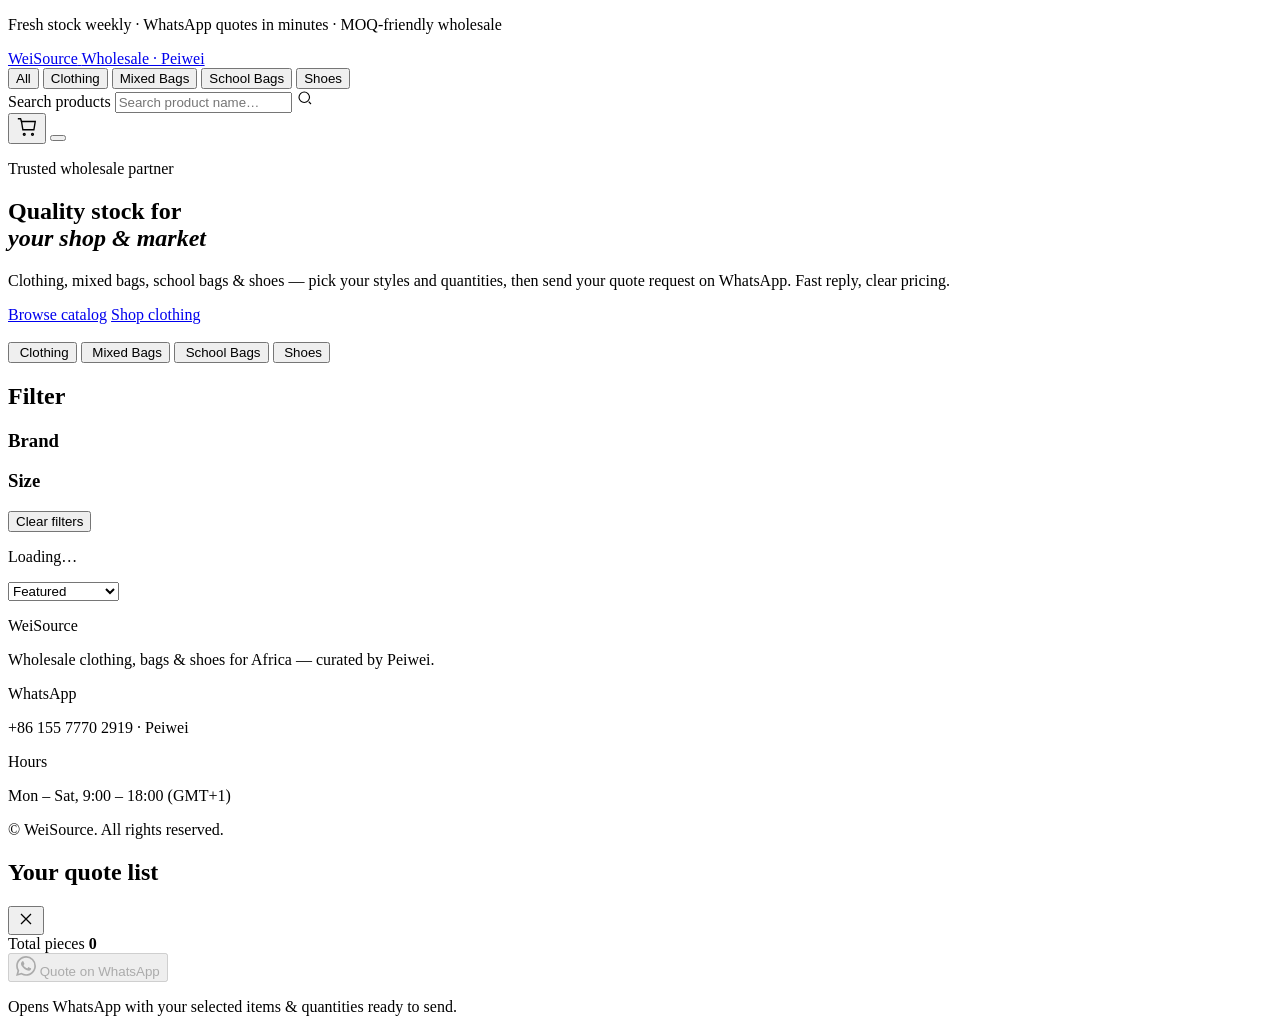
==== index.html @ ade093c3 "Add files via upload Upload catalog" ====
<!DOCTYPE html>
<html lang="en">
<head>
  <meta charset="UTF-8" />
  <meta name="viewport" content="width=device-width, initial-scale=1.0" />
  <meta name="description" content="Wholesale clothing, bags & shoes catalog — browse stock, add to cart, quote on WhatsApp instantly." />
  <title>WeiSource | Wholesale Catalog — Peiwei</title>
  <link rel="preconnect" href="https://fonts.googleapis.com" />
  <link rel="preconnect" href="https://fonts.gstatic.com" crossorigin />
  <link href="https://fonts.googleapis.com/css2?family=Outfit:wght@300;400;500;600;700&family=Playfair+Display:ital,wght@0,500;0,600;1,500&display=swap" rel="stylesheet" />
  <link rel="stylesheet" href="css/main.css" />
</head>
<body>
  <div id="announcement" class="announcement" role="region" aria-label="Promotion">
    <p>Fresh stock weekly · WhatsApp quotes in minutes · MOQ-friendly wholesale</p>
  </div>

  <header class="header" id="header">
    <div class="header__inner">
      <a href="#" class="logo" aria-label="WeiSource home">
        <span class="logo__mark" aria-hidden="true"></span>
        <span class="logo__text">
          <span class="logo__main">WeiSource</span>
          <span class="logo__sub">Wholesale · Peiwei</span>
        </span>
      </a>
      <nav class="nav-categories" aria-label="Categories">
        <button type="button" class="nav-cat is-active" data-category="all">All</button>
        <button type="button" class="nav-cat" data-category="clothing">Clothing</button>
        <button type="button" class="nav-cat" data-category="mixed-bags">Mixed Bags</button>
        <button type="button" class="nav-cat" data-category="school-bags">School Bags</button>
        <button type="button" class="nav-cat" data-category="shoes">Shoes</button>
      </nav>
      <div class="header__actions">
        <div class="search-wrap">
          <label for="search" class="sr-only">Search products</label>
          <input type="search" id="search" class="search" placeholder="Search product name…" autocomplete="off" />
          <svg class="search-icon" width="18" height="18" viewBox="0 0 24 24" fill="none" stroke="currentColor" stroke-width="1.5" aria-hidden="true"><circle cx="11" cy="11" r="7"/><path d="M20 20l-3-3"/></svg>
        </div>
        <button type="button" class="btn-icon cart-trigger" id="cartTrigger" aria-label="Open quote list">
          <svg width="22" height="22" viewBox="0 0 24 24" fill="none" stroke="currentColor" stroke-width="1.5" aria-hidden="true"><path d="M6 6h15l-1.5 9h-12z"/><circle cx="9" cy="20" r="1"/><circle cx="18" cy="20" r="1"/><path d="M6 6L5 3H2"/></svg>
          <span class="cart-badge" id="cartBadge" hidden>0</span>
        </button>
        <button type="button" class="btn-menu" id="menuToggle" aria-label="Open menu" aria-expanded="false">
          <span></span><span></span><span></span>
        </button>
      </div>
    </div>
  </header>

  <main>
    <section class="hero">
      <div class="hero__pattern" aria-hidden="true"></div>
      <div class="hero__content">
        <p class="hero__eyebrow">Trusted wholesale partner</p>
        <h1 class="hero__title">Quality stock for<br /><em>your shop & market</em></h1>
        <p class="hero__desc">Clothing, mixed bags, school bags & shoes — pick your styles and quantities, then send your quote request on WhatsApp. Fast reply, clear pricing.</p>
        <div class="hero__cta">
          <a href="#catalog" class="btn btn--primary">Browse catalog</a>
          <a href="#catalog" class="btn btn--outline" data-category="clothing">Shop clothing</a>
        </div>
      </div>
      <div class="hero__visual" aria-hidden="true">
        <img src="https://images.unsplash.com/photo-1533750349088-c747691be913?w=900&q=80" alt="" loading="eager" />
      </div>
    </section>

    <section class="category-tiles" aria-label="Shop by category">
      <button type="button" class="tile tile--clothing" data-category="clothing">
        <img src="https://images.unsplash.com/photo-1590736960309-badb446fd0d8?w=500&q=70" alt="" />
        <span>Clothing</span>
      </button>
      <button type="button" class="tile tile--mixed" data-category="mixed-bags">
        <img src="https://images.unsplash.com/photo-1590874103328-eac38a683ce7?w=500&q=70" alt="" />
        <span>Mixed Bags</span>
      </button>
      <button type="button" class="tile tile--school" data-category="school-bags">
        <img src="https://images.unsplash.com/photo-1553062407-98eeb64c6a62?w=500&q=70" alt="" />
        <span>School Bags</span>
      </button>
      <button type="button" class="tile tile--shoes" data-category="shoes">
        <img src="https://images.unsplash.com/photo-1542291026-7eec264c27ff?w=500&q=70" alt="" />
        <span>Shoes</span>
      </button>
    </section>

    <section class="catalog" id="catalog">
      <aside class="filters" id="filters">
        <h2 class="filters__title">Filter</h2>
        <div class="filter-group">
          <h3>Brand</h3>
          <div id="brandFilters" class="filter-chips"></div>
        </div>
        <div class="filter-group">
          <h3>Size</h3>
          <div id="sizeFilters" class="filter-chips filter-chips--sizes"></div>
        </div>
        <button type="button" class="btn btn--ghost btn--full" id="clearFilters">Clear filters</button>
      </aside>

      <div class="catalog__main">
        <div class="catalog__toolbar">
          <p class="result-count" id="resultCount">Loading…</p>
          <select id="sortSelect" class="sort-select" aria-label="Sort by">
            <option value="featured">Featured</option>
            <option value="newest">New arrivals</option>
            <option value="name">Name A–Z</option>
            <option value="price">Price (low first)</option>
          </select>
        </div>
        <div class="product-grid" id="productGrid" role="list"></div>
        <p class="empty-state" id="emptyState" hidden>No products match your filters. Try another category or search term.</p>
      </div>
    </section>
  </main>

  <footer class="footer">
    <div class="footer__pattern" aria-hidden="true"></div>
    <div class="footer__grid">
      <div>
        <p class="footer__brand">WeiSource</p>
        <p class="footer__text">Wholesale clothing, bags & shoes for Africa — curated by Peiwei.</p>
      </div>
      <div>
        <p class="footer__label">WhatsApp</p>
        <p>+86 155 7770 2919 · Peiwei</p>
      </div>
      <div>
        <p class="footer__label">Hours</p>
        <p>Mon – Sat, 9:00 – 18:00 (GMT+1)</p>
      </div>
    </div>
    <p class="footer__copy">&copy; <span id="year"></span> WeiSource. All rights reserved.</p>
  </footer>

  <div class="overlay" id="overlay" hidden></div>
  <aside class="cart-drawer" id="cartDrawer" aria-label="Quote list" aria-hidden="true">
    <div class="cart-drawer__head">
      <h2>Your quote list</h2>
      <button type="button" class="btn-icon" id="cartClose" aria-label="Close quote list">
        <svg width="20" height="20" viewBox="0 0 24 24" fill="none" stroke="currentColor" stroke-width="1.5"><path d="M18 6L6 18M6 6l12 12"/></svg>
      </button>
    </div>
    <div class="cart-drawer__body" id="cartItems"></div>
    <div class="cart-drawer__foot">
      <div class="cart-summary">
        <span>Total pieces</span>
        <strong id="cartTotalQty">0</strong>
      </div>
      <button type="button" class="btn btn--whatsapp btn--full" id="whatsappBtn" disabled>
        <svg width="20" height="20" viewBox="0 0 24 24" fill="currentColor" aria-hidden="true"><path d="M17.472 14.382c-.297-.149-1.758-.867-2.03-.967-.273-.099-.471-.148-.67.15-.197.297-.767.966-.94 1.164-.173.199-.347.223-.644.075-.297-.15-1.255-.463-2.39-1.475-.883-.788-1.48-1.761-1.653-2.059-.173-.297-.018-.458.13-.606.134-.133.298-.347.446-.52.149-.174.198-.298.298-.497.099-.198.05-.371-.025-.52-.075-.149-.669-1.612-.916-2.207-.242-.579-.487-.5-.669-.51-.173-.008-.371-.01-.57-.01-.198 0-.52.074-.792.372-.272.297-1.04 1.016-1.04 2.479 0 1.462 1.065 2.875 1.213 3.074.149.198 2.096 3.2 5.077 4.487.709.306 1.262.489 1.694.625.712.227 1.36.195 1.871.118.571-.085 1.758-.719 2.006-1.413.248-.694.248-1.289.173-1.413-.074-.124-.272-.198-.57-.347m-5.421 7.403h-.004a9.87 9.87 0 01-5.031-1.378l-.361-.214-3.741.982.998-3.648-.235-.374a9.86 9.86 0 01-1.51-5.26c.001-5.45 4.436-9.884 9.888-9.884 2.64 0 5.122 1.03 6.988 2.898a9.825 9.825 0 012.893 6.994c-.003 5.45-4.435 9.884-9.885 9.884m8.413-18.297A11.815 11.815 0 0012.05 0C5.495 0 .16 5.335.157 11.892c0 2.096.547 4.142 1.588 5.945L.057 24l6.305-1.654a11.882 11.882 0 005.683 1.448h.005c6.554 0 11.89-5.335 11.893-11.893a11.821 11.821 0 00-3.48-8.413z"/></svg>
        Quote on WhatsApp
      </button>
      <p class="cart-hint">Opens WhatsApp with your selected items & quantities ready to send.</p>
    </div>
  </aside>

  <dialog class="modal" id="productModal" aria-labelledby="modalTitle">
    <div class="modal__inner" id="modalContent"></div>
  </dialog>

  <script src="js/config.js"></script>
  <script src="js/products.js"></script>
  <script src="js/image-utils.js"></script>
  <script src="js/cart.js"></script>
  <script src="js/app.js"></script>
</body>
</html>
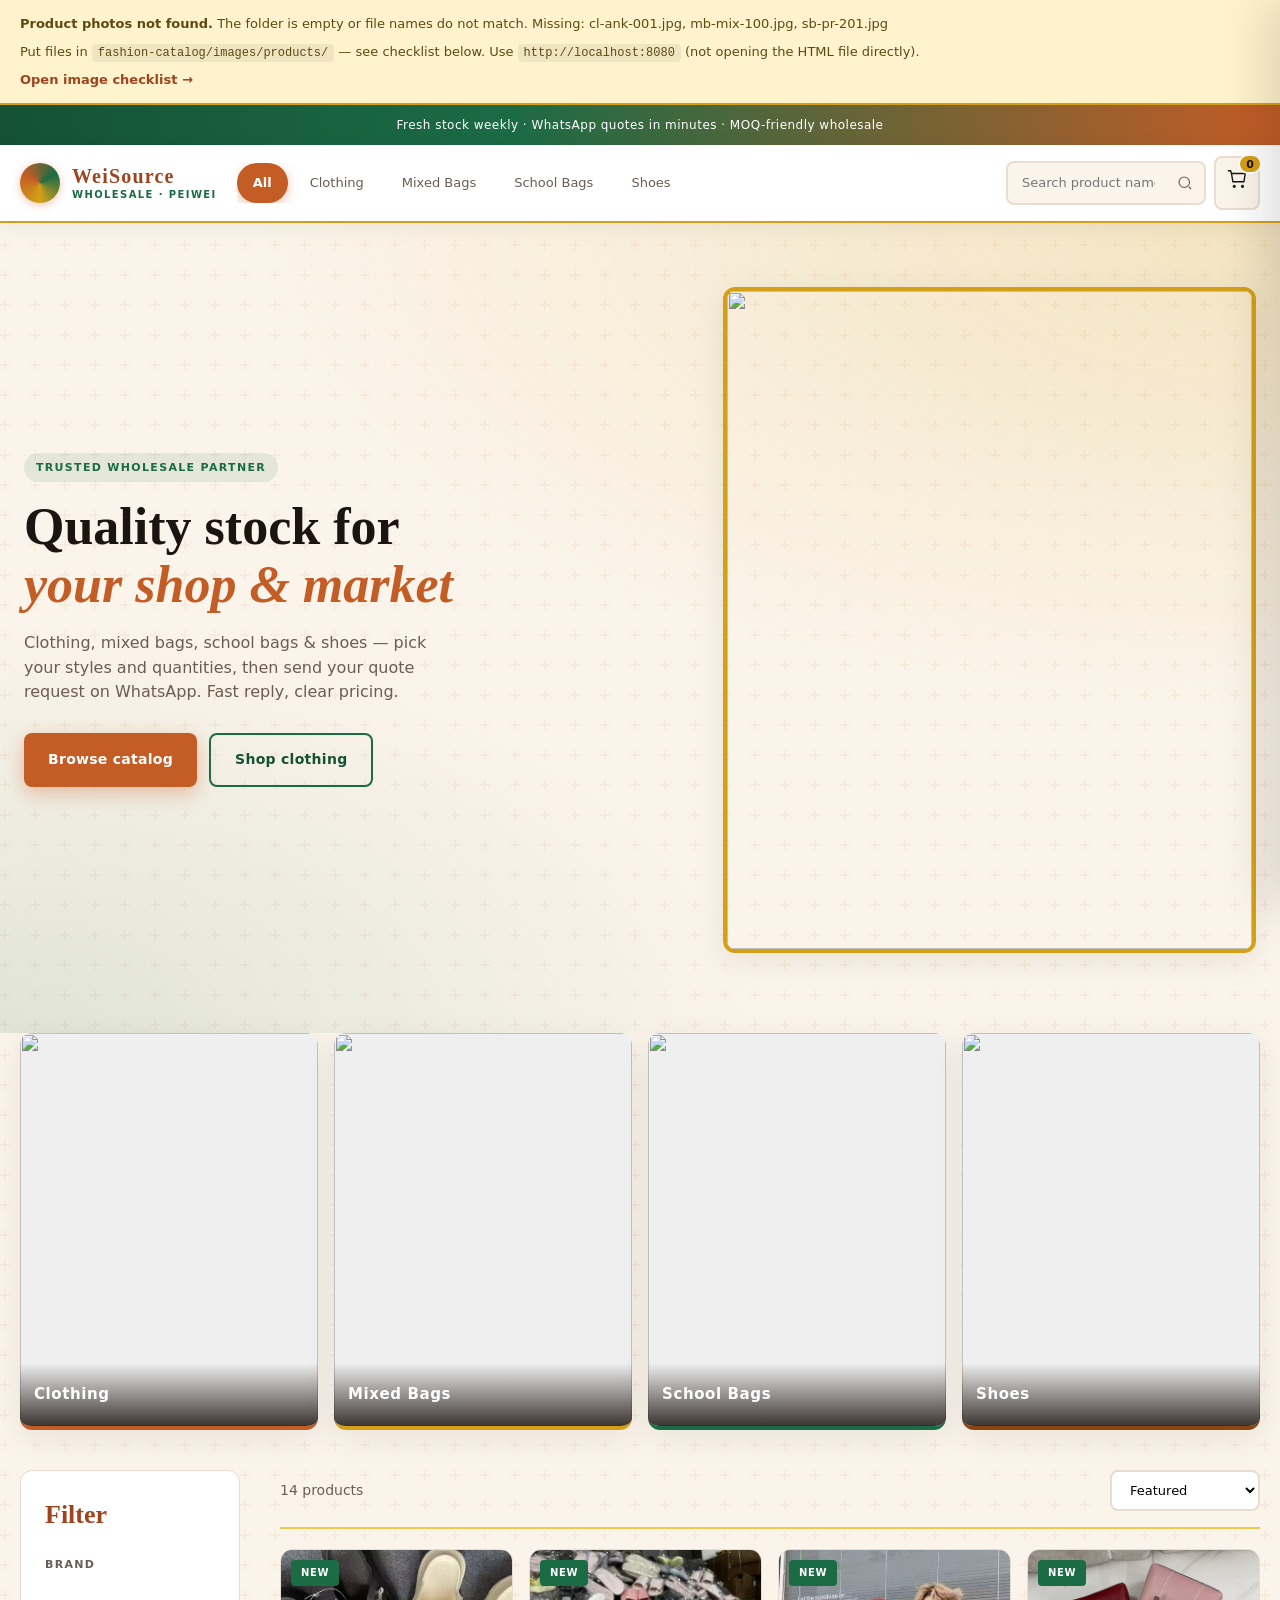
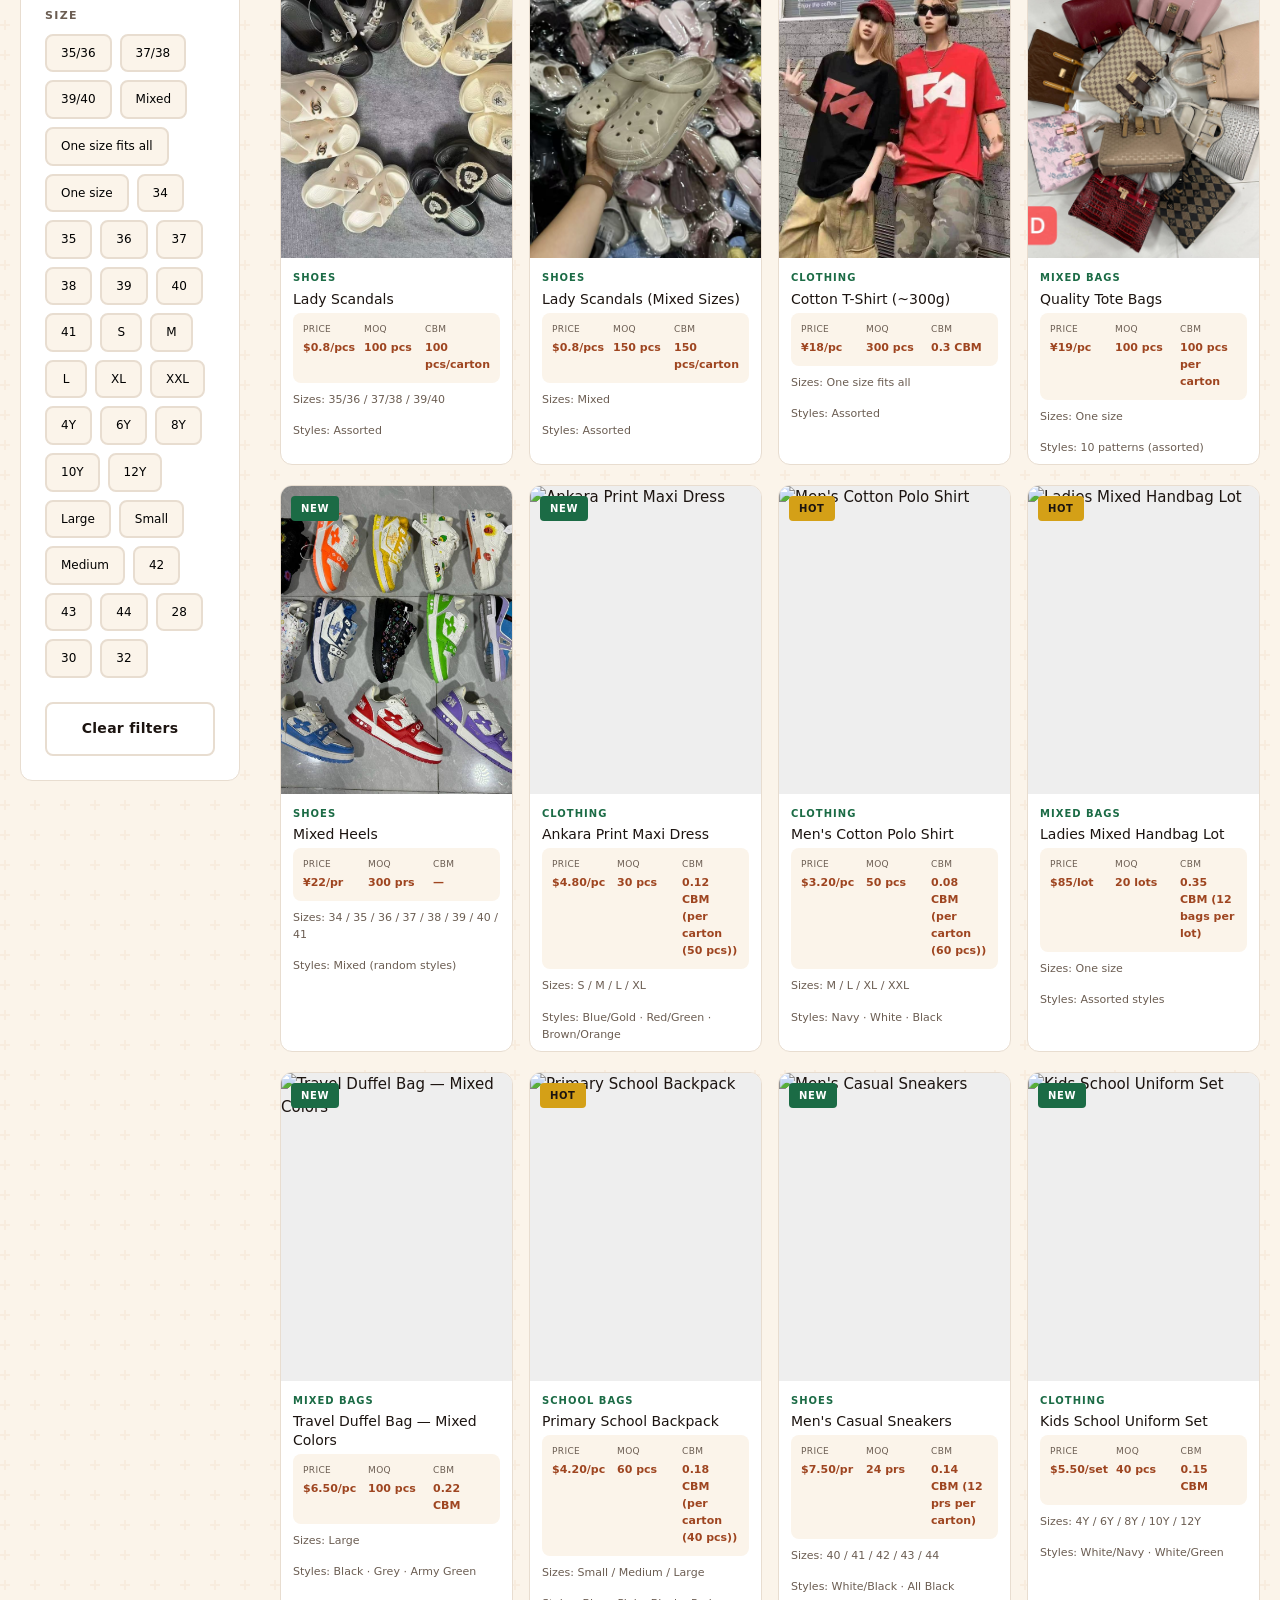
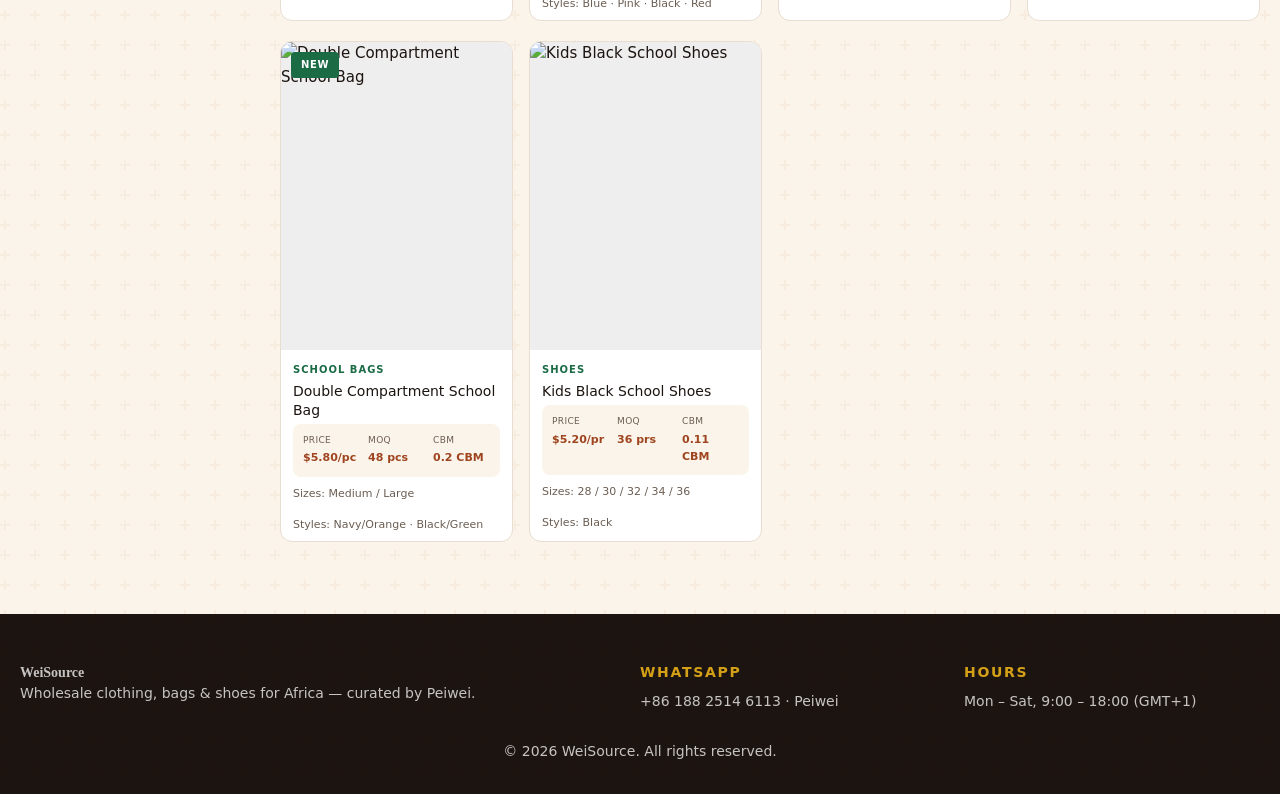
==== commit 5ce9ed33: "Update WhatsApp contact number to +86 18825146113. Co-authored-by: Cursor <cursoragent@cursor.com>" ====
--- a/index.html
+++ b/index.html
@@ -123,7 +123,7 @@
       </div>
       <div>
         <p class="footer__label">WhatsApp</p>
-        <p>+86 155 7770 2919 · Peiwei</p>
+        <p>+86 188 2514 6113 · Peiwei</p>
       </div>
       <div>
         <p class="footer__label">Hours</p>
--- a/css/main.css
+++ b/css/main.css
@@ -0,0 +1,960 @@
+/* MODA SELECT — Wholesale catalog styled for African retail buyers
+   Warm palette, bold accents, mobile-first, WhatsApp-first */
+
+:root {
+  --color-bg: #fbf4ea;
+  --color-surface: #ffffff;
+  --color-ink: #1c1410;
+  --color-muted: #6b5d52;
+  --color-border: #e8ddd0;
+  --color-terracotta: #c45c26;
+  --color-terracotta-dark: #9e4520;
+  --color-gold: #d4a017;
+  --color-gold-light: #f0c84a;
+  --color-green: #1b6b45;
+  --color-green-dark: #145233;
+  --color-whatsapp: #25d366;
+  --color-whatsapp-hover: #1da851;
+  --font-display: "Playfair Display", Georgia, serif;
+  --font-body: "Outfit", system-ui, sans-serif;
+  --header-h: 76px;
+  --announce-h: 40px;
+  --radius: 8px;
+  --radius-lg: 12px;
+  --shadow-card: 0 8px 32px rgba(28, 20, 16, 0.08);
+  --transition: 0.25s cubic-bezier(0.4, 0, 0.2, 1);
+  --pattern: url("data:image/svg+xml,%3Csvg width='60' height='60' viewBox='0 0 60 60' xmlns='http://www.w3.org/2000/svg'%3E%3Cg fill='none' fill-rule='evenodd'%3E%3Cg fill='%23c45c26' fill-opacity='0.06'%3E%3Cpath d='M36 34v-4h-2v4h-4v2h4v4h2v-4h4v-2h-4zm0-30V0h-2v4h-4v2h4v4h2V6h4V4h-4zM6 34v-4H4v4H0v2h4v4h2v-4h4v-2H6zM6 4V0H4v4H0v2h4v4h2V6h4V4H6z'/%3E%3C/g%3E%3C/g%3E%3C/svg%3E");
+}
+
+*, *::before, *::after { box-sizing: border-box; }
+html { scroll-behavior: smooth; }
+body {
+  margin: 0;
+  font-family: var(--font-body);
+  font-size: 15px;
+  line-height: 1.55;
+  color: var(--color-ink);
+  background: var(--color-bg);
+  background-image: var(--pattern);
+  -webkit-font-smoothing: antialiased;
+}
+img { max-width: 100%; display: block; }
+button, input, select { font: inherit; }
+a { color: inherit; text-decoration: none; }
+.sr-only {
+  position: absolute; width: 1px; height: 1px;
+  padding: 0; margin: -1px; overflow: hidden;
+  clip: rect(0,0,0,0); border: 0;
+}
+
+/* Promo strip */
+.announcement {
+  background: linear-gradient(90deg, var(--color-green-dark), var(--color-green) 40%, var(--color-terracotta));
+  color: #fff;
+  text-align: center;
+  font-size: 12px;
+  font-weight: 500;
+  letter-spacing: 0.04em;
+  padding: 10px 16px;
+  min-height: var(--announce-h);
+  display: flex;
+  align-items: center;
+  justify-content: center;
+}
+.announcement p { margin: 0; }
+
+.image-alert {
+  background: #fff3cd;
+  color: #5c4a12;
+  border-bottom: 2px solid #d4a017;
+  padding: 14px 20px;
+  font-size: 13px;
+  line-height: 1.5;
+}
+.image-alert p { margin: 0 0 8px; }
+.image-alert p:last-child { margin-bottom: 0; }
+.image-alert code {
+  background: rgba(0,0,0,0.06);
+  padding: 2px 6px;
+  border-radius: 4px;
+  font-size: 12px;
+}
+.image-alert a { color: var(--color-terracotta-dark); font-weight: 600; }
+
+.product-card__img-wrap img.img--missing,
+.modal__gallery img.img--missing {
+  object-fit: contain;
+  background: var(--color-bg);
+}
+
+/* Header */
+.header {
+  position: sticky;
+  top: 0;
+  z-index: 100;
+  background: rgba(255, 255, 255, 0.96);
+  backdrop-filter: blur(10px);
+  border-bottom: 2px solid var(--color-gold);
+  box-shadow: 0 4px 20px rgba(28, 20, 16, 0.06);
+}
+.header__inner {
+  max-width: 1400px;
+  margin: 0 auto;
+  padding: 0 20px;
+  height: var(--header-h);
+  display: flex;
+  align-items: center;
+  gap: 20px;
+}
+.logo {
+  display: flex;
+  align-items: center;
+  gap: 12px;
+  flex-shrink: 0;
+}
+.logo__mark {
+  width: 40px;
+  height: 40px;
+  border-radius: 50%;
+  background: conic-gradient(from 180deg, var(--color-gold), var(--color-terracotta), var(--color-green), var(--color-gold));
+  box-shadow: 0 2px 8px rgba(196, 92, 38, 0.35);
+}
+.logo__text { display: flex; flex-direction: column; }
+.logo__main {
+  font-family: var(--font-display);
+  font-size: 20px;
+  font-weight: 600;
+  letter-spacing: 0.06em;
+  line-height: 1.1;
+  color: var(--color-terracotta-dark);
+}
+.logo__sub {
+  font-size: 10px;
+  font-weight: 600;
+  letter-spacing: 0.14em;
+  text-transform: uppercase;
+  color: var(--color-green);
+}
+
+.nav-categories {
+  display: none;
+  gap: 6px;
+  flex: 1;
+  overflow-x: auto;
+  scrollbar-width: none;
+}
+.nav-categories::-webkit-scrollbar { display: none; }
+@media (min-width: 900px) { .nav-categories { display: flex; } }
+
+.nav-cat {
+  background: transparent;
+  border: none;
+  padding: 10px 16px;
+  font-size: 13px;
+  font-weight: 500;
+  color: var(--color-muted);
+  cursor: pointer;
+  white-space: nowrap;
+  border-radius: 999px;
+  transition: all var(--transition);
+}
+.nav-cat:hover {
+  color: var(--color-terracotta);
+  background: rgba(196, 92, 38, 0.08);
+}
+.nav-cat.is-active {
+  color: #fff;
+  background: var(--color-terracotta);
+  font-weight: 600;
+  box-shadow: 0 4px 12px rgba(196, 92, 38, 0.35);
+}
+
+.header__actions {
+  margin-left: auto;
+  display: flex;
+  align-items: center;
+  gap: 8px;
+}
+.search-wrap { position: relative; display: none; }
+@media (min-width: 640px) { .search-wrap { display: block; } }
+.search {
+  width: 200px;
+  padding: 10px 36px 10px 14px;
+  border: 2px solid var(--color-border);
+  background: var(--color-bg);
+  border-radius: var(--radius);
+  font-size: 13px;
+}
+.search:focus {
+  outline: none;
+  border-color: var(--color-gold);
+  background: #fff;
+}
+.search-icon {
+  position: absolute;
+  right: 12px;
+  top: 50%;
+  transform: translateY(-50%);
+  color: var(--color-muted);
+  pointer-events: none;
+}
+
+.btn-icon {
+  position: relative;
+  background: var(--color-bg);
+  border: 2px solid var(--color-border);
+  border-radius: var(--radius);
+  padding: 10px;
+  cursor: pointer;
+  color: var(--color-ink);
+  transition: border-color var(--transition);
+}
+.btn-icon:hover { border-color: var(--color-terracotta); }
+.cart-badge {
+  position: absolute;
+  top: -4px;
+  right: -4px;
+  min-width: 20px;
+  height: 20px;
+  padding: 0 6px;
+  background: var(--color-gold);
+  color: var(--color-ink);
+  font-size: 11px;
+  font-weight: 700;
+  border-radius: 99px;
+  display: flex;
+  align-items: center;
+  justify-content: center;
+  border: 2px solid #fff;
+}
+
+.btn-menu {
+  display: flex;
+  flex-direction: column;
+  gap: 5px;
+  background: var(--color-terracotta);
+  border: none;
+  border-radius: var(--radius);
+  padding: 12px 10px;
+  cursor: pointer;
+}
+.btn-menu span {
+  display: block;
+  width: 20px;
+  height: 2px;
+  background: #fff;
+  border-radius: 1px;
+}
+@media (min-width: 900px) { .btn-menu { display: none; } }
+
+/* Hero */
+.hero {
+  position: relative;
+  max-width: 1400px;
+  margin: 0 auto;
+  padding: 40px 20px 56px;
+  display: grid;
+  gap: 32px;
+  align-items: center;
+  overflow: hidden;
+}
+.hero__pattern {
+  position: absolute;
+  inset: 0;
+  background:
+    radial-gradient(ellipse 80% 60% at 100% 0%, rgba(212, 160, 23, 0.2), transparent),
+    radial-gradient(ellipse 60% 50% at 0% 100%, rgba(27, 107, 69, 0.12), transparent);
+  pointer-events: none;
+}
+@media (min-width: 900px) {
+  .hero {
+    grid-template-columns: 1.1fr 0.9fr;
+    padding: 64px 24px 80px;
+    gap: 48px;
+  }
+}
+.hero__content { position: relative; z-index: 1; }
+.hero__eyebrow {
+  display: inline-block;
+  font-size: 11px;
+  font-weight: 600;
+  letter-spacing: 0.12em;
+  text-transform: uppercase;
+  color: var(--color-green);
+  background: rgba(27, 107, 69, 0.1);
+  padding: 6px 12px;
+  border-radius: 999px;
+  margin: 0 0 16px;
+}
+.hero__title {
+  font-family: var(--font-display);
+  font-size: clamp(32px, 6vw, 52px);
+  font-weight: 600;
+  line-height: 1.12;
+  margin: 0 0 16px;
+  color: var(--color-ink);
+}
+.hero__title em {
+  font-style: italic;
+  color: var(--color-terracotta);
+}
+.hero__desc {
+  color: var(--color-muted);
+  max-width: 440px;
+  margin: 0 0 28px;
+  font-size: 16px;
+}
+.hero__cta { display: flex; flex-wrap: wrap; gap: 12px; }
+.hero__visual {
+  position: relative;
+  z-index: 1;
+  aspect-ratio: 4/5;
+  overflow: hidden;
+  border-radius: var(--radius-lg);
+  box-shadow: var(--shadow-card);
+  border: 4px solid var(--color-gold);
+}
+.hero__visual img {
+  width: 100%;
+  height: 100%;
+  object-fit: cover;
+}
+
+/* Category tiles */
+.category-tiles {
+  max-width: 1400px;
+  margin: 0 auto 40px;
+  padding: 0 20px;
+  display: grid;
+  grid-template-columns: repeat(2, 1fr);
+  gap: 12px;
+}
+@media (min-width: 768px) {
+  .category-tiles {
+    grid-template-columns: repeat(4, 1fr);
+    gap: 16px;
+  }
+}
+.tile {
+  position: relative;
+  border: none;
+  padding: 0;
+  cursor: pointer;
+  overflow: hidden;
+  aspect-ratio: 3/4;
+  border-radius: var(--radius-lg);
+  box-shadow: var(--shadow-card);
+  transition: transform var(--transition);
+}
+.tile:hover { transform: translateY(-4px); }
+.tile img {
+  width: 100%;
+  height: 100%;
+  object-fit: cover;
+  transition: transform 0.5s ease;
+}
+.tile:hover img { transform: scale(1.06); }
+.tile span {
+  position: absolute;
+  bottom: 0;
+  left: 0;
+  right: 0;
+  padding: 20px 14px;
+  background: linear-gradient(transparent, rgba(28, 20, 16, 0.85));
+  color: #fff;
+  font-size: 15px;
+  font-weight: 600;
+  letter-spacing: 0.04em;
+  text-align: left;
+}
+.tile--clothing { border-bottom: 4px solid var(--color-terracotta); }
+.tile--mixed { border-bottom: 4px solid var(--color-gold); }
+.tile--school { border-bottom: 4px solid var(--color-green); }
+.tile--shoes { border-bottom: 4px solid #8b4513; }
+
+/* Buttons */
+.btn {
+  display: inline-flex;
+  align-items: center;
+  justify-content: center;
+  gap: 8px;
+  padding: 14px 24px;
+  font-size: 14px;
+  font-weight: 600;
+  letter-spacing: 0.02em;
+  border: none;
+  border-radius: var(--radius);
+  cursor: pointer;
+  transition: all var(--transition);
+}
+.btn--primary {
+  background: var(--color-terracotta);
+  color: #fff;
+  box-shadow: 0 6px 20px rgba(196, 92, 38, 0.35);
+}
+.btn--primary:hover {
+  background: var(--color-terracotta-dark);
+  transform: translateY(-1px);
+}
+.btn--outline {
+  background: transparent;
+  color: var(--color-green-dark);
+  border: 2px solid var(--color-green);
+}
+.btn--outline:hover {
+  background: var(--color-green);
+  color: #fff;
+}
+.btn--ghost {
+  background: transparent;
+  border: 2px solid var(--color-border);
+  color: var(--color-ink);
+}
+.btn--ghost:hover { border-color: var(--color-terracotta); color: var(--color-terracotta); }
+.btn--whatsapp {
+  background: var(--color-whatsapp);
+  color: #fff;
+  font-size: 15px;
+  padding: 16px 24px;
+  box-shadow: 0 6px 24px rgba(37, 211, 102, 0.4);
+}
+.btn--whatsapp:hover:not(:disabled) {
+  background: var(--color-whatsapp-hover);
+  transform: translateY(-1px);
+}
+.btn--whatsapp:disabled { opacity: 0.5; cursor: not-allowed; transform: none; }
+.btn--full { width: 100%; }
+.btn--sm { padding: 10px 14px; font-size: 12px; }
+
+/* Catalog */
+.catalog {
+  max-width: 1400px;
+  margin: 0 auto;
+  padding: 0 20px 72px;
+  display: grid;
+  gap: 28px;
+}
+@media (min-width: 1024px) {
+  .catalog { grid-template-columns: 220px 1fr; gap: 40px; }
+}
+
+.filters {
+  background: var(--color-surface);
+  padding: 24px;
+  border-radius: var(--radius-lg);
+  border: 1px solid var(--color-border);
+  height: fit-content;
+}
+.filters__title {
+  font-family: var(--font-display);
+  font-size: 26px;
+  font-weight: 600;
+  margin: 0 0 20px;
+  color: var(--color-terracotta-dark);
+}
+.filter-group { margin-bottom: 24px; }
+.filter-group h3 {
+  font-size: 11px;
+  font-weight: 600;
+  letter-spacing: 0.12em;
+  text-transform: uppercase;
+  color: var(--color-muted);
+  margin: 0 0 10px;
+}
+.filter-chips { display: flex; flex-wrap: wrap; gap: 8px; }
+.chip {
+  padding: 8px 14px;
+  font-size: 12px;
+  font-weight: 500;
+  border: 2px solid var(--color-border);
+  background: var(--color-bg);
+  border-radius: 999px;
+  cursor: pointer;
+  transition: all var(--transition);
+}
+.chip:hover { border-color: var(--color-gold); }
+.chip.is-active {
+  background: var(--color-green);
+  color: #fff;
+  border-color: var(--color-green);
+}
+.filter-chips--sizes .chip { min-width: 42px; text-align: center; border-radius: var(--radius); }
+
+.catalog__toolbar {
+  display: flex;
+  justify-content: space-between;
+  align-items: center;
+  margin-bottom: 20px;
+  padding-bottom: 16px;
+  border-bottom: 2px solid var(--color-gold-light);
+}
+.result-count { margin: 0; font-size: 14px; font-weight: 500; color: var(--color-muted); }
+.sort-select {
+  padding: 10px 14px;
+  border: 2px solid var(--color-border);
+  background: var(--color-surface);
+  border-radius: var(--radius);
+  font-size: 13px;
+  font-weight: 500;
+  cursor: pointer;
+}
+
+/* Product grid */
+.product-grid {
+  display: grid;
+  grid-template-columns: repeat(2, 1fr);
+  gap: 16px 12px;
+}
+@media (min-width: 640px) {
+  .product-grid { grid-template-columns: repeat(3, 1fr); gap: 20px 16px; }
+}
+@media (min-width: 1200px) {
+  .product-grid { grid-template-columns: repeat(4, 1fr); }
+}
+
+.product-card {
+  background: var(--color-surface);
+  border-radius: var(--radius-lg);
+  overflow: hidden;
+  cursor: pointer;
+  border: 1px solid var(--color-border);
+  transition: box-shadow var(--transition), transform var(--transition);
+}
+.product-card:hover {
+  box-shadow: var(--shadow-card);
+  transform: translateY(-2px);
+}
+.product-card__img-wrap {
+  position: relative;
+  aspect-ratio: 3/4;
+  overflow: hidden;
+  background: #eee;
+}
+.product-card__img-wrap img {
+  width: 100%;
+  height: 100%;
+  object-fit: cover;
+  transition: transform 0.5s ease;
+}
+.product-card:hover .product-card__img-wrap img { transform: scale(1.04); }
+.product-card__badge {
+  position: absolute;
+  top: 10px;
+  left: 10px;
+  padding: 5px 10px;
+  font-size: 10px;
+  font-weight: 700;
+  letter-spacing: 0.06em;
+  text-transform: uppercase;
+  background: var(--color-gold);
+  color: var(--color-ink);
+  border-radius: 4px;
+}
+.product-card__badge--new { background: var(--color-green); color: #fff; }
+.product-card__quick {
+  position: absolute;
+  bottom: 12px;
+  left: 12px;
+  right: 12px;
+  opacity: 0;
+  transform: translateY(8px);
+  transition: all var(--transition);
+}
+.product-card:hover .product-card__quick { opacity: 1; transform: translateY(0); }
+@media (max-width: 639px) {
+  .product-card__quick {
+    opacity: 1;
+    transform: none;
+    position: absolute;
+    bottom: 12px;
+    left: 12px;
+    right: 12px;
+    padding: 0;
+  }
+  .product-card__img-wrap { margin-bottom: 0; }
+  .product-card__img-wrap img {
+    width: 100%;
+    height: 100%;
+    object-fit: cover;
+  }
+}
+
+.product-card__cat {
+  font-size: 10px;
+  font-weight: 600;
+  letter-spacing: 0.1em;
+  text-transform: uppercase;
+  color: var(--color-green);
+  margin: 12px 12px 4px;
+}
+.product-card__specs {
+  display: grid;
+  grid-template-columns: repeat(3, 1fr);
+  gap: 6px 8px;
+  margin: 0 12px 8px;
+  padding: 10px;
+  background: var(--color-bg);
+  border-radius: var(--radius);
+  font-size: 11px;
+}
+.product-card__specs dt {
+  color: var(--color-muted);
+  font-weight: 500;
+  text-transform: uppercase;
+  letter-spacing: 0.04em;
+  font-size: 9px;
+}
+.product-card__specs dd {
+  margin: 2px 0 0;
+  font-weight: 600;
+  color: var(--color-terracotta-dark);
+}
+.product-card__colors {
+  font-size: 11px;
+  color: var(--color-muted);
+  margin: 0 12px 8px;
+}
+.product-card__remarks {
+  font-size: 11px;
+  font-style: italic;
+  color: var(--color-terracotta);
+  margin: 0 12px 14px;
+  padding: 0 12px;
+}
+.modal__remarks {
+  font-size: 13px;
+  color: var(--color-muted);
+  margin: -8px 0 16px;
+  padding: 10px 12px;
+  background: rgba(196, 92, 38, 0.08);
+  border-radius: var(--radius);
+  border-left: 3px solid var(--color-terracotta);
+}
+.product-card__name {
+  font-size: 14px;
+  font-weight: 500;
+  margin: 0 12px 4px;
+  line-height: 1.35;
+}
+.product-card__sku {
+  font-size: 11px;
+  color: var(--color-muted);
+  margin: 0 12px 4px;
+}
+.product-card__sizes {
+  font-size: 11px;
+  color: var(--color-muted);
+  margin: 0 12px 14px;
+}
+
+.empty-state {
+  grid-column: 1 / -1;
+  text-align: center;
+  padding: 48px 20px;
+  color: var(--color-muted);
+  background: var(--color-surface);
+  border-radius: var(--radius-lg);
+}
+
+/* Footer */
+.footer {
+  position: relative;
+  background: var(--color-ink);
+  color: #fff;
+  padding: 48px 20px 32px;
+  overflow: hidden;
+}
+.footer__pattern {
+  position: absolute;
+  inset: 0;
+  opacity: 0.08;
+  background: var(--pattern);
+}
+.footer__grid {
+  position: relative;
+  max-width: 1400px;
+  margin: 0 auto 28px;
+  display: grid;
+  gap: 28px;
+}
+@media (min-width: 768px) {
+  .footer__grid { grid-template-columns: 2fr 1fr 1fr; }
+}
+.footer__brand {
+  font-family: var(--font-display);
+  font-size: 28px;
+  font-weight: 600;
+  margin: 0 0 8px;
+  color: var(--color-gold-light);
+}
+.footer__text, .footer p { margin: 0; font-size: 14px; color: rgba(255,255,255,0.75); }
+.footer__label {
+  font-size: 11px;
+  font-weight: 600;
+  letter-spacing: 0.12em;
+  text-transform: uppercase;
+  color: var(--color-gold) !important;
+  margin-bottom: 8px !important;
+}
+.footer__copy {
+  position: relative;
+  max-width: 1400px;
+  margin: 0 auto;
+  font-size: 12px;
+  color: rgba(255,255,255,0.45);
+  text-align: center;
+}
+
+/* Cart drawer */
+.overlay {
+  position: fixed;
+  inset: 0;
+  background: rgba(28, 20, 16, 0.5);
+  z-index: 200;
+  opacity: 0;
+  transition: opacity var(--transition);
+}
+.overlay.is-visible { opacity: 1; }
+
+.cart-drawer {
+  position: fixed;
+  top: 0;
+  right: 0;
+  width: min(420px, 100vw);
+  height: 100vh;
+  height: 100dvh;
+  background: var(--color-surface);
+  z-index: 201;
+  display: flex;
+  flex-direction: column;
+  transform: translateX(100%);
+  transition: transform var(--transition);
+  box-shadow: -12px 0 48px rgba(28, 20, 16, 0.15);
+}
+.cart-drawer.is-open { transform: translateX(0); }
+.cart-drawer__head {
+  display: flex;
+  justify-content: space-between;
+  align-items: center;
+  padding: 20px 24px;
+  border-bottom: 2px solid var(--color-gold-light);
+  background: linear-gradient(180deg, rgba(212, 160, 23, 0.12), transparent);
+}
+.cart-drawer__head h2 {
+  font-family: var(--font-display);
+  font-size: 26px;
+  font-weight: 600;
+  margin: 0;
+  color: var(--color-terracotta-dark);
+}
+.cart-drawer__body {
+  flex: 1;
+  overflow-y: auto;
+  padding: 16px 24px;
+}
+.cart-drawer__foot {
+  padding: 20px 24px 28px;
+  border-top: 2px solid var(--color-border);
+  background: var(--color-bg);
+}
+.cart-summary {
+  display: flex;
+  justify-content: space-between;
+  margin-bottom: 14px;
+  font-size: 15px;
+  font-weight: 500;
+}
+.cart-hint {
+  font-size: 12px;
+  color: var(--color-muted);
+  text-align: center;
+  margin: 12px 0 0;
+}
+
+.cart-item {
+  display: grid;
+  grid-template-columns: 72px 1fr;
+  gap: 12px;
+  padding: 16px 0;
+  border-bottom: 1px solid var(--color-border);
+}
+.cart-item__img {
+  aspect-ratio: 3/4;
+  object-fit: cover;
+  border-radius: var(--radius);
+  background: #eee;
+}
+.cart-item__cat { font-size: 10px; font-weight: 600; letter-spacing: 0.08em; text-transform: uppercase; color: var(--color-green); }
+.cart-item__price { font-size: 11px; color: var(--color-muted); margin: 4px 0 0; }
+.cart-item__name { font-size: 14px; font-weight: 500; margin: 4px 0; }
+.cart-item__meta { font-size: 12px; color: var(--color-muted); }
+.cart-item__controls {
+  display: flex;
+  align-items: center;
+  gap: 8px;
+  margin-top: 10px;
+}
+.qty-btn {
+  width: 32px;
+  height: 32px;
+  border: 2px solid var(--color-border);
+  background: var(--color-surface);
+  border-radius: var(--radius);
+  cursor: pointer;
+  font-size: 16px;
+  line-height: 1;
+  font-weight: 600;
+}
+.qty-btn:hover { border-color: var(--color-terracotta); color: var(--color-terracotta); }
+.cart-item__qty { min-width: 28px; text-align: center; font-size: 14px; font-weight: 600; }
+.cart-item__remove {
+  margin-left: auto;
+  background: none;
+  border: none;
+  font-size: 12px;
+  font-weight: 500;
+  color: var(--color-terracotta);
+  cursor: pointer;
+  text-decoration: underline;
+}
+.cart-empty {
+  text-align: center;
+  padding: 48px 16px;
+  color: var(--color-muted);
+}
+
+/* Modal */
+.modal {
+  border: none;
+  padding: 0;
+  max-width: 920px;
+  width: calc(100% - 24px);
+  background: transparent;
+  border-radius: var(--radius-lg);
+}
+.modal::backdrop { background: rgba(28, 20, 16, 0.6); }
+.modal__inner {
+  position: relative;
+  background: var(--color-surface);
+  display: grid;
+  max-height: 90vh;
+  max-height: 90dvh;
+  overflow: auto;
+  border-radius: var(--radius-lg);
+  border: 3px solid var(--color-gold);
+}
+@media (min-width: 768px) {
+  .modal__inner { grid-template-columns: 1fr 1fr; }
+}
+.modal__gallery img {
+  width: 100%;
+  aspect-ratio: 3/4;
+  object-fit: cover;
+}
+.modal__info { padding: 28px; }
+.modal__close {
+  position: absolute;
+  top: 12px;
+  right: 12px;
+  background: var(--color-terracotta);
+  color: #fff;
+  border: none;
+  width: 40px;
+  height: 40px;
+  border-radius: 50%;
+  cursor: pointer;
+  font-size: 22px;
+  line-height: 1;
+  z-index: 2;
+  box-shadow: var(--shadow-card);
+}
+.modal__cat {
+  font-size: 11px;
+  font-weight: 600;
+  letter-spacing: 0.1em;
+  text-transform: uppercase;
+  color: var(--color-green);
+}
+.modal__specs {
+  display: grid;
+  grid-template-columns: 1fr 1fr;
+  gap: 12px 16px;
+  margin: 0 0 20px;
+  padding: 14px;
+  background: var(--color-bg);
+  border-radius: var(--radius);
+  font-size: 13px;
+}
+.modal__specs dt {
+  font-size: 10px;
+  font-weight: 600;
+  text-transform: uppercase;
+  letter-spacing: 0.06em;
+  color: var(--color-muted);
+}
+.modal__specs dd {
+  margin: 4px 0 0;
+  font-weight: 600;
+}
+.modal__hint {
+  font-weight: 400;
+  text-transform: none;
+  letter-spacing: 0;
+  color: var(--color-muted);
+  font-size: 12px;
+}
+.modal__moq-note {
+  font-size: 12px;
+  color: var(--color-terracotta);
+  margin: 8px 0 0;
+}
+.modal__title {
+  font-family: var(--font-display);
+  font-size: 28px;
+  font-weight: 600;
+  margin: 8px 0 12px;
+  color: var(--color-ink);
+}
+.modal__desc { color: var(--color-muted); font-size: 14px; margin-bottom: 20px; }
+.modal__field { margin-bottom: 18px; }
+.modal__field label {
+  display: block;
+  font-size: 11px;
+  font-weight: 600;
+  letter-spacing: 0.08em;
+  text-transform: uppercase;
+  margin-bottom: 8px;
+  color: var(--color-muted);
+}
+.size-picker, .color-picker { display: flex; flex-wrap: wrap; gap: 8px; }
+.size-opt, .color-opt {
+  min-width: 44px;
+  padding: 10px 14px;
+  border: 2px solid var(--color-border);
+  background: var(--color-bg);
+  border-radius: var(--radius);
+  cursor: pointer;
+  font-size: 13px;
+  font-weight: 500;
+}
+.size-opt.is-selected, .color-opt.is-selected {
+  border-color: var(--color-terracotta);
+  background: var(--color-terracotta);
+  color: #fff;
+}
+.qty-row { display: flex; align-items: center; gap: 12px; }
+.modal__actions { display: flex; flex-direction: column; gap: 10px; margin-top: 20px; }
+
+body.nav-open .nav-categories {
+  display: flex;
+  position: fixed;
+  top: calc(var(--header-h) + var(--announce-h));
+  left: 0;
+  right: 0;
+  background: var(--color-surface);
+  padding: 16px 20px;
+  border-bottom: 2px solid var(--color-gold);
+  flex-wrap: wrap;
+  z-index: 99;
+  box-shadow: 0 8px 24px rgba(0,0,0,0.1);
+}
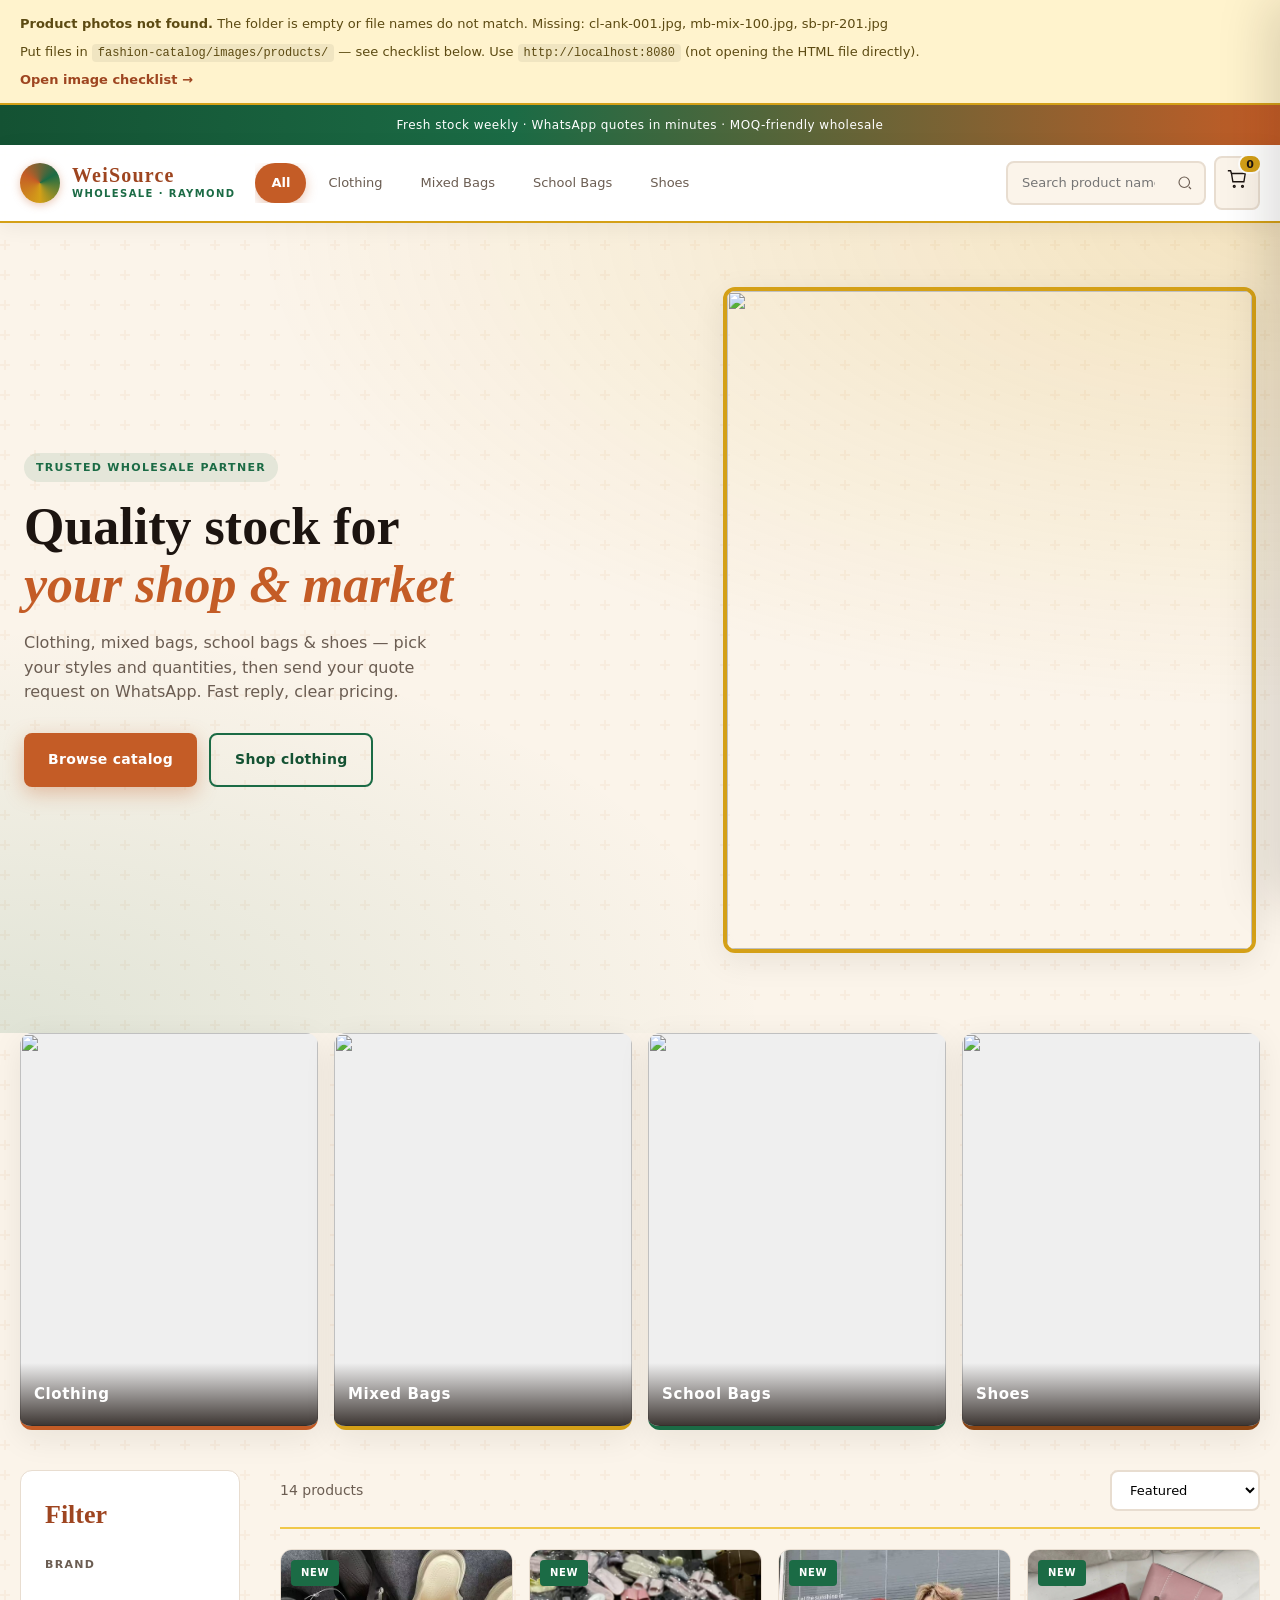
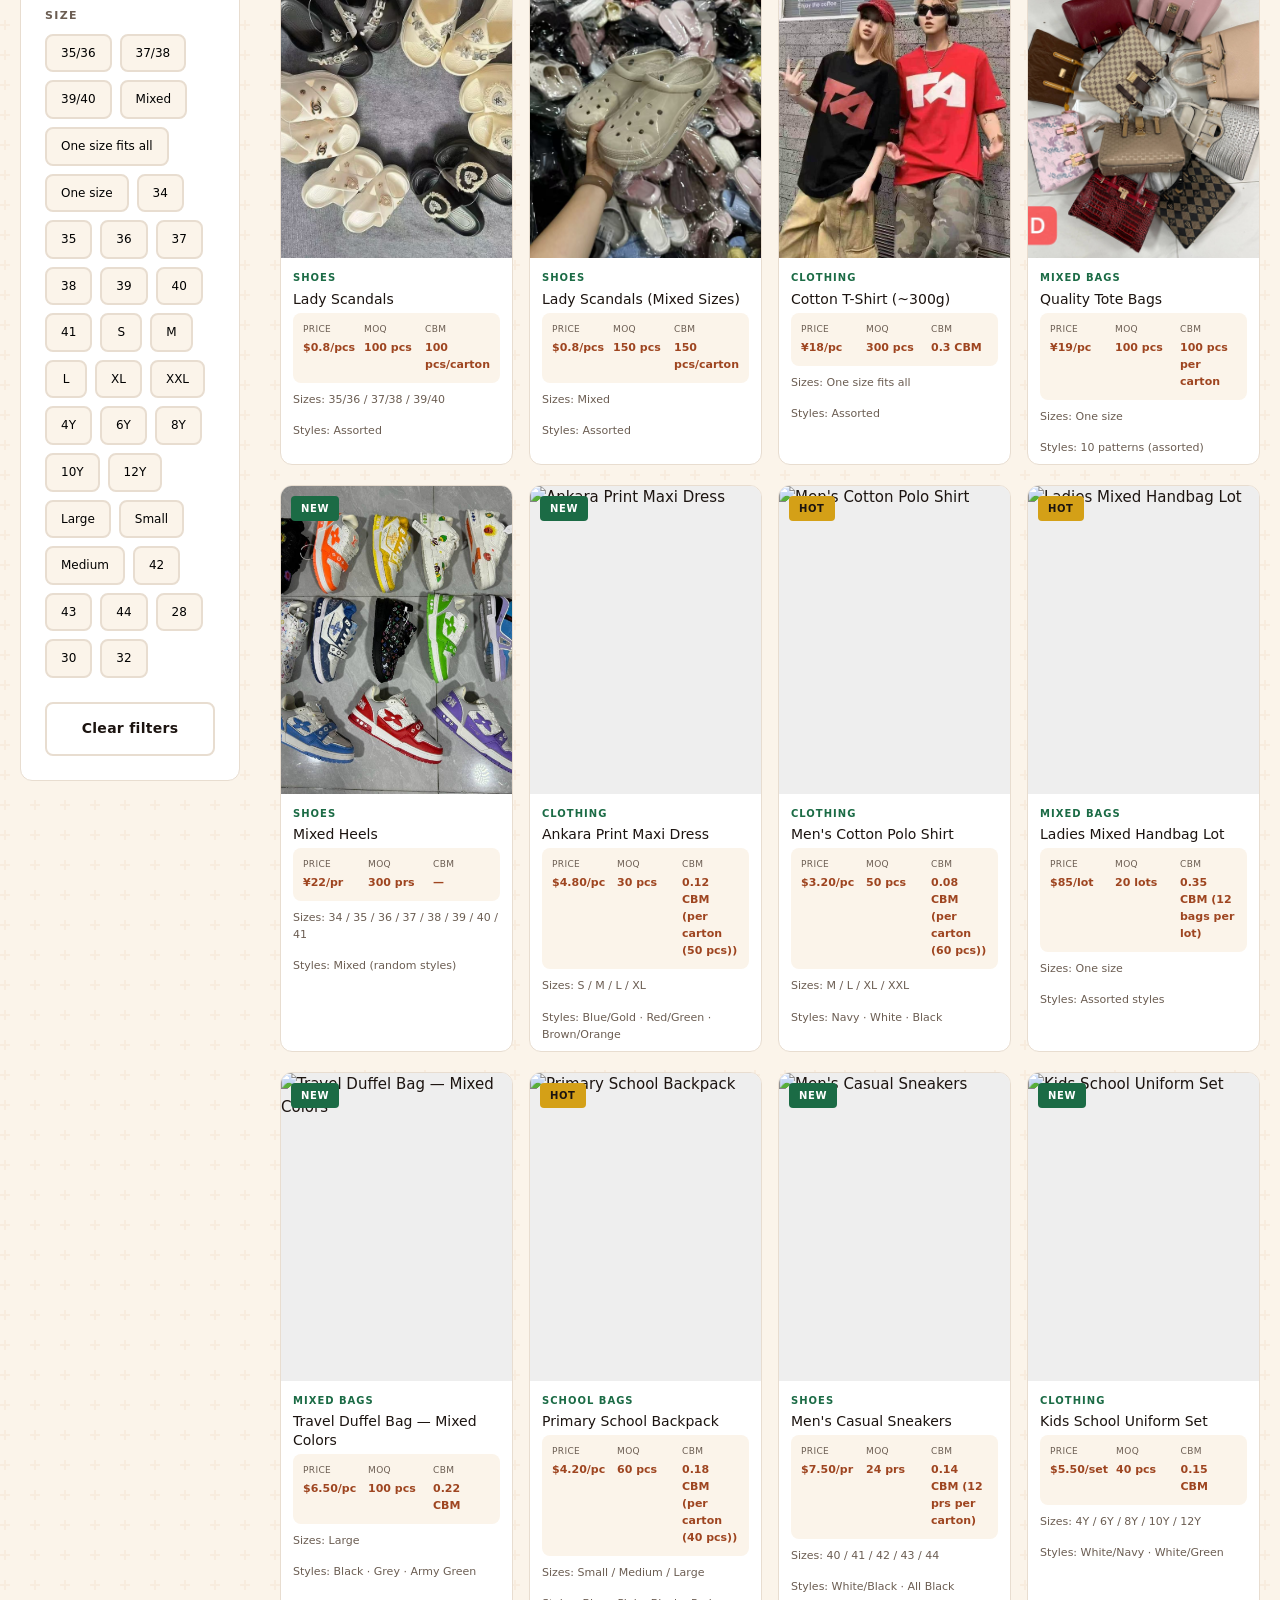
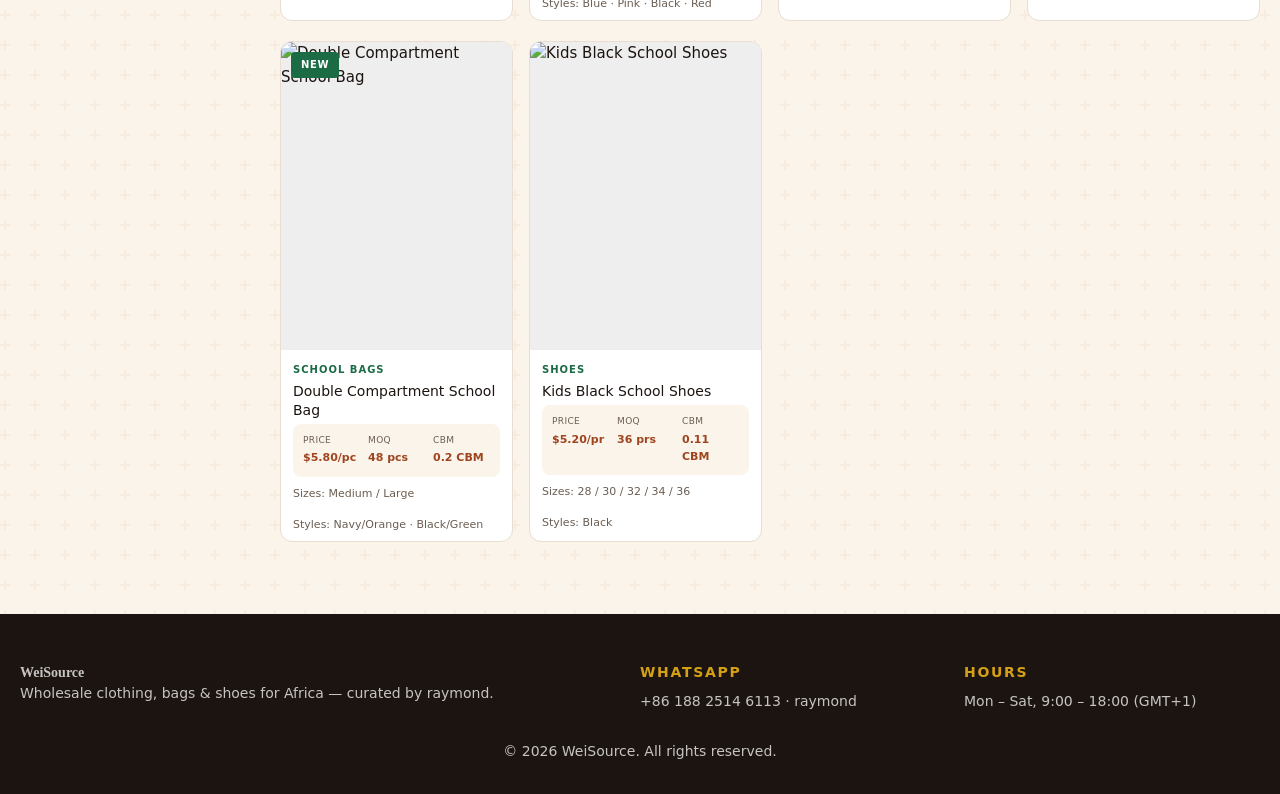
==== commit 9fefbbc5: "Replace Peiwei branding with raymond across the site. Co-authored-by: Cursor <cursoragent@cursor.com" ====
--- a/index.html
+++ b/index.html
@@ -4,7 +4,7 @@
   <meta charset="UTF-8" />
   <meta name="viewport" content="width=device-width, initial-scale=1.0" />
   <meta name="description" content="Wholesale clothing, bags & shoes catalog — browse stock, add to cart, quote on WhatsApp instantly." />
-  <title>WeiSource | Wholesale Catalog — Peiwei</title>
+  <title>WeiSource | Wholesale Catalog — raymond</title>
   <link rel="preconnect" href="https://fonts.googleapis.com" />
   <link rel="preconnect" href="https://fonts.gstatic.com" crossorigin />
   <link href="https://fonts.googleapis.com/css2?family=Outfit:wght@300;400;500;600;700&family=Playfair+Display:ital,wght@0,500;0,600;1,500&display=swap" rel="stylesheet" />
@@ -21,7 +21,7 @@
         <span class="logo__mark" aria-hidden="true"></span>
         <span class="logo__text">
           <span class="logo__main">WeiSource</span>
-          <span class="logo__sub">Wholesale · Peiwei</span>
+          <span class="logo__sub">Wholesale · raymond</span>
         </span>
       </a>
       <nav class="nav-categories" aria-label="Categories">
@@ -119,11 +119,11 @@
     <div class="footer__grid">
       <div>
         <p class="footer__brand">WeiSource</p>
-        <p class="footer__text">Wholesale clothing, bags & shoes for Africa — curated by Peiwei.</p>
+        <p class="footer__text">Wholesale clothing, bags & shoes for Africa — curated by raymond.</p>
       </div>
       <div>
         <p class="footer__label">WhatsApp</p>
-        <p>+86 188 2514 6113 · Peiwei</p>
+        <p>+86 188 2514 6113 · raymond</p>
       </div>
       <div>
         <p class="footer__label">Hours</p>
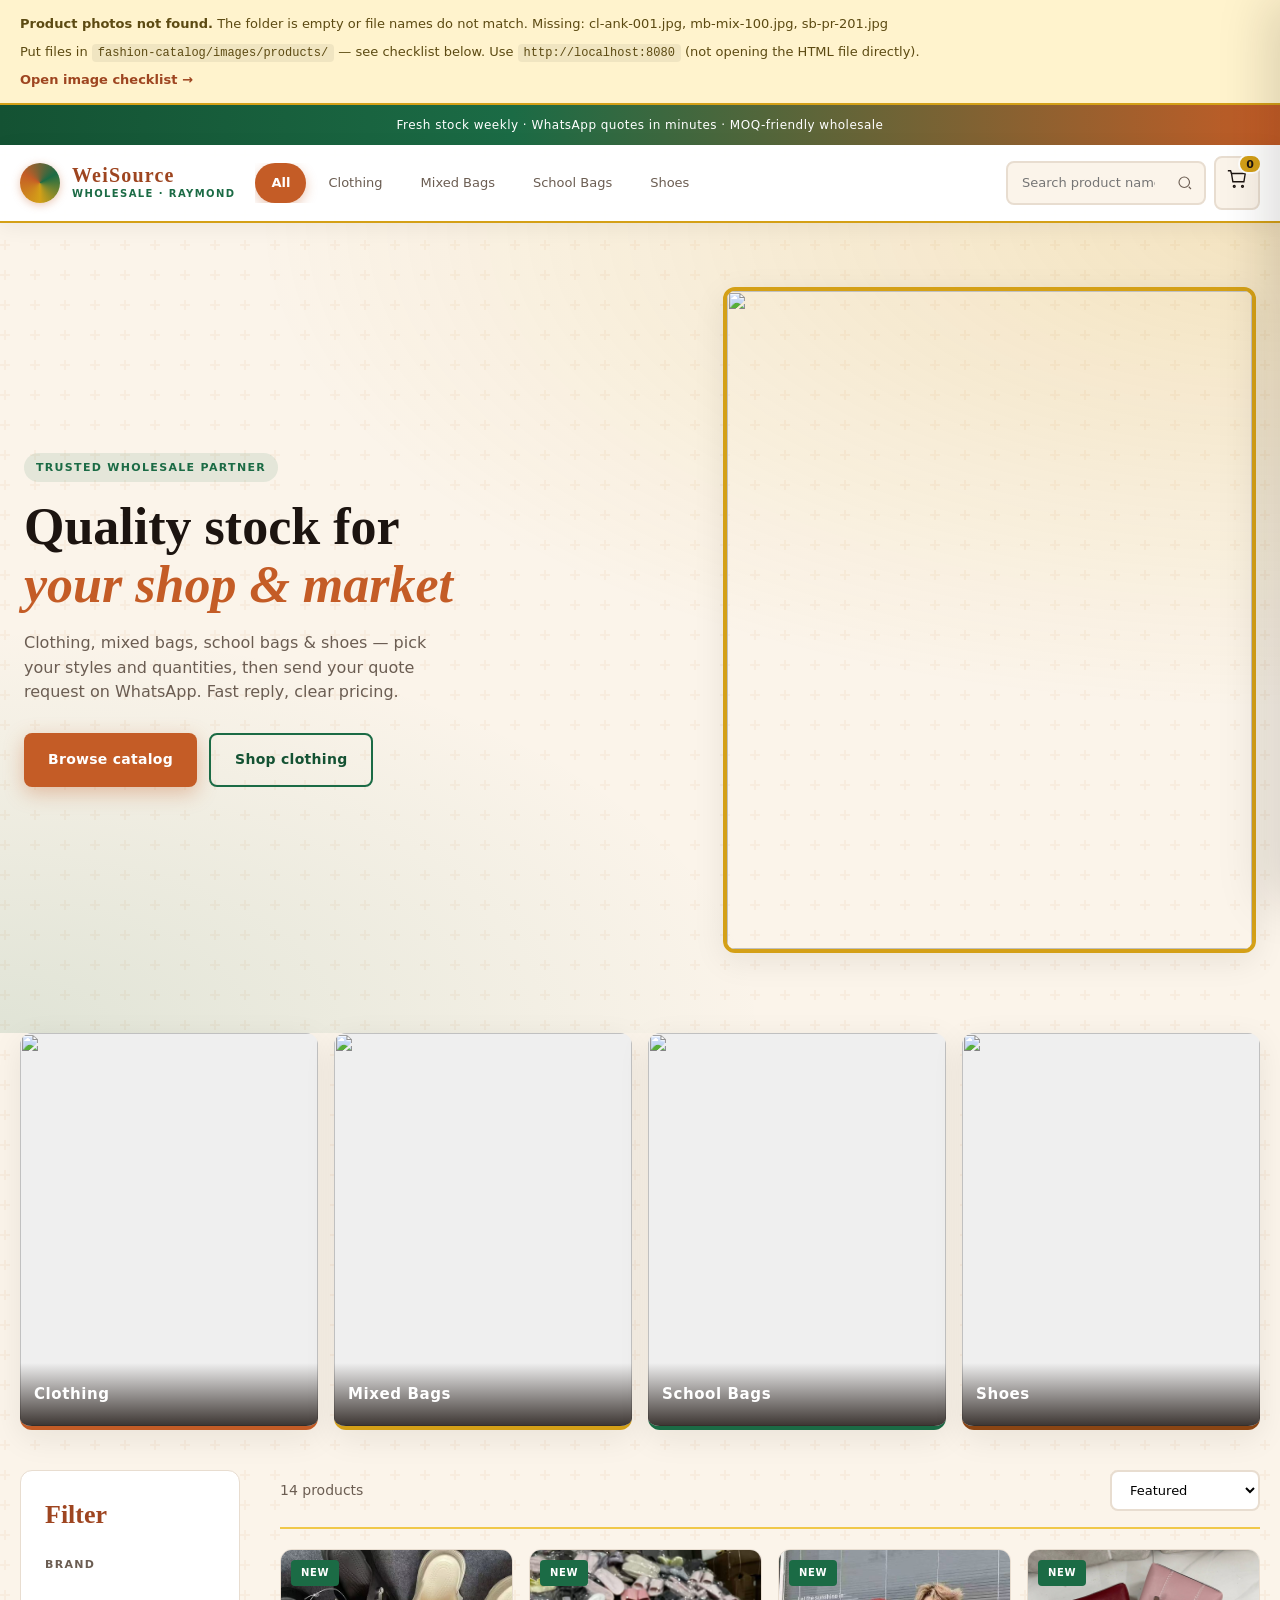
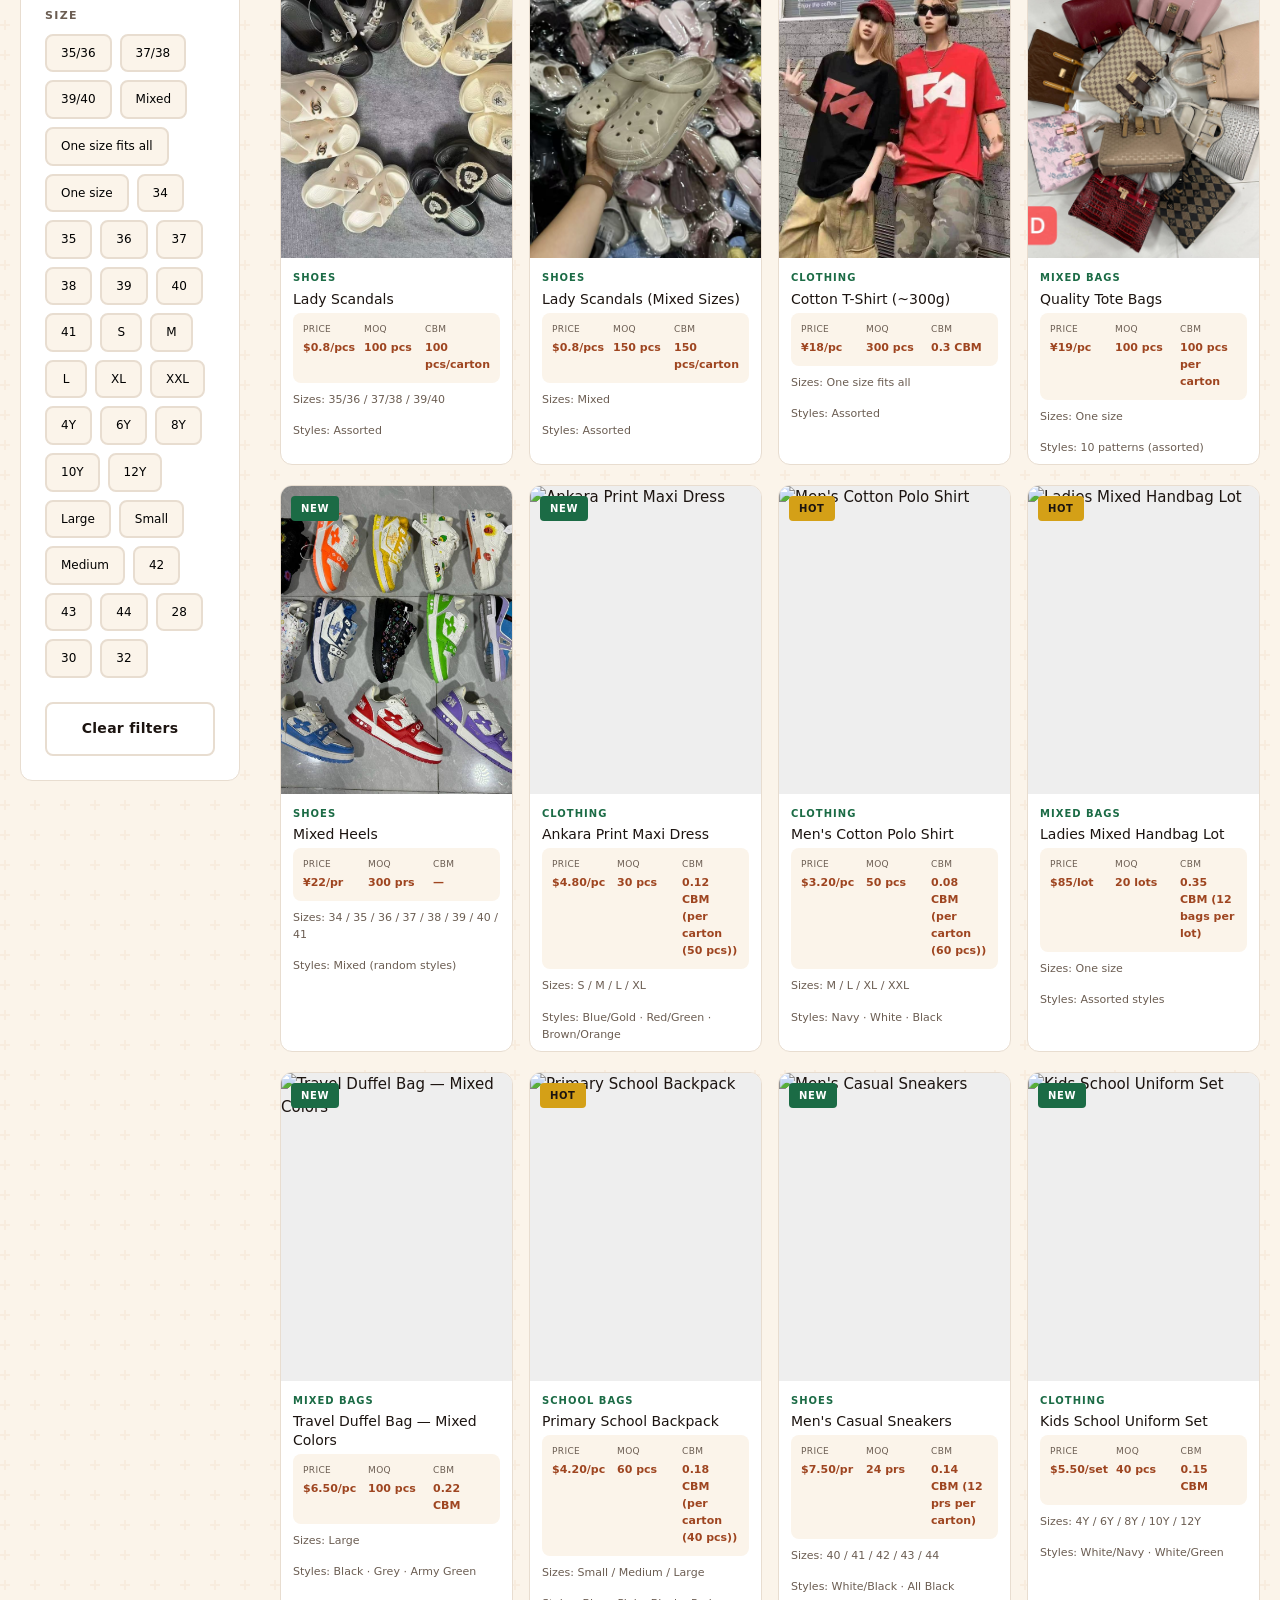
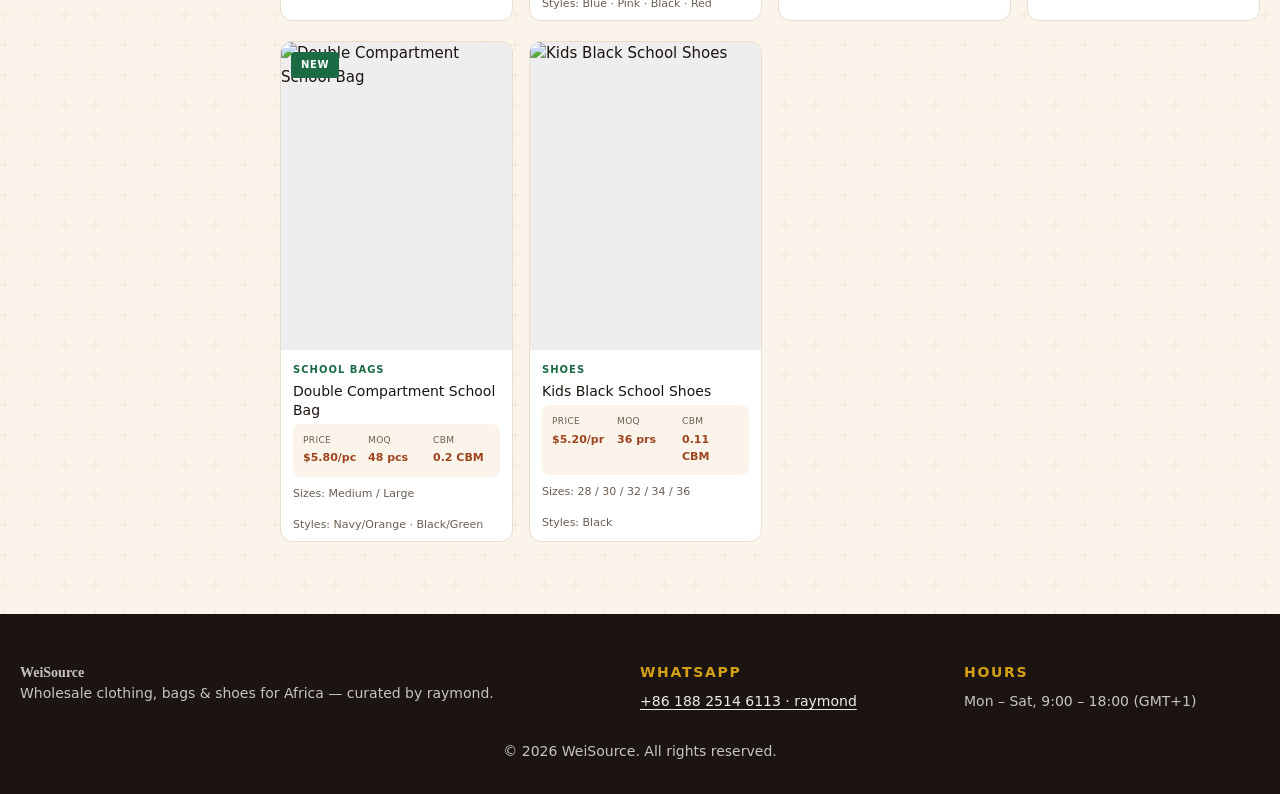
==== commit 6970f1e1: "Fix WhatsApp quote link using direct wa.me href and cache busting. Avoid stale config.js opening the" ====
--- a/index.html
+++ b/index.html
@@ -123,7 +123,7 @@
       </div>
       <div>
         <p class="footer__label">WhatsApp</p>
-        <p>+86 188 2514 6113 · raymond</p>
+        <p><a id="footerWhatsapp" class="footer__link" href="https://wa.me/8618825146113" target="_blank" rel="noopener noreferrer">+86 188 2514 6113 · raymond</a></p>
       </div>
       <div>
         <p class="footer__label">Hours</p>
@@ -147,10 +147,10 @@
         <span>Total pieces</span>
         <strong id="cartTotalQty">0</strong>
       </div>
-      <button type="button" class="btn btn--whatsapp btn--full" id="whatsappBtn" disabled>
+      <a class="btn btn--whatsapp btn--full is-disabled" id="whatsappBtn" href="#" aria-disabled="true" target="_blank" rel="noopener noreferrer">
         <svg width="20" height="20" viewBox="0 0 24 24" fill="currentColor" aria-hidden="true"><path d="M17.472 14.382c-.297-.149-1.758-.867-2.03-.967-.273-.099-.471-.148-.67.15-.197.297-.767.966-.94 1.164-.173.199-.347.223-.644.075-.297-.15-1.255-.463-2.39-1.475-.883-.788-1.48-1.761-1.653-2.059-.173-.297-.018-.458.13-.606.134-.133.298-.347.446-.52.149-.174.198-.298.298-.497.099-.198.05-.371-.025-.52-.075-.149-.669-1.612-.916-2.207-.242-.579-.487-.5-.669-.51-.173-.008-.371-.01-.57-.01-.198 0-.52.074-.792.372-.272.297-1.04 1.016-1.04 2.479 0 1.462 1.065 2.875 1.213 3.074.149.198 2.096 3.2 5.077 4.487.709.306 1.262.489 1.694.625.712.227 1.36.195 1.871.118.571-.085 1.758-.719 2.006-1.413.248-.694.248-1.289.173-1.413-.074-.124-.272-.198-.57-.347m-5.421 7.403h-.004a9.87 9.87 0 01-5.031-1.378l-.361-.214-3.741.982.998-3.648-.235-.374a9.86 9.86 0 01-1.51-5.26c.001-5.45 4.436-9.884 9.888-9.884 2.64 0 5.122 1.03 6.988 2.898a9.825 9.825 0 012.893 6.994c-.003 5.45-4.435 9.884-9.885 9.884m8.413-18.297A11.815 11.815 0 0012.05 0C5.495 0 .16 5.335.157 11.892c0 2.096.547 4.142 1.588 5.945L.057 24l6.305-1.654a11.882 11.882 0 005.683 1.448h.005c6.554 0 11.89-5.335 11.893-11.893a11.821 11.821 0 00-3.48-8.413z"/></svg>
         Quote on WhatsApp
-      </button>
+      </a>
       <p class="cart-hint">Opens WhatsApp with your selected items & quantities ready to send.</p>
     </div>
   </aside>
@@ -159,10 +159,10 @@
     <div class="modal__inner" id="modalContent"></div>
   </dialog>
 
-  <script src="js/config.js"></script>
-  <script src="js/products.js"></script>
-  <script src="js/image-utils.js"></script>
-  <script src="js/cart.js"></script>
-  <script src="js/app.js"></script>
+  <script src="js/config.js?v=20260529"></script>
+  <script src="js/products.js?v=20260529"></script>
+  <script src="js/image-utils.js?v=20260529"></script>
+  <script src="js/cart.js?v=20260529"></script>
+  <script src="js/app.js?v=20260529"></script>
 </body>
 </html>
--- a/css/main.css
+++ b/css/main.css
@@ -422,7 +422,9 @@
   background: var(--color-whatsapp-hover);
   transform: translateY(-1px);
 }
-.btn--whatsapp:disabled { opacity: 0.5; cursor: not-allowed; transform: none; }
+.btn--whatsapp:disabled,
+.btn--whatsapp.is-disabled,
+.btn--whatsapp[aria-disabled="true"] { opacity: 0.5; cursor: not-allowed; transform: none; pointer-events: none; }
 .btn--full { width: 100%; }
 .btn--sm { padding: 10px 14px; font-size: 12px; }
 
@@ -688,6 +690,8 @@
   color: var(--color-gold-light);
 }
 .footer__text, .footer p { margin: 0; font-size: 14px; color: rgba(255,255,255,0.75); }
+.footer__link { color: rgba(255,255,255,0.92); text-decoration: underline; text-underline-offset: 3px; }
+.footer__link:hover { color: #fff; }
 .footer__label {
   font-size: 11px;
   font-weight: 600;
